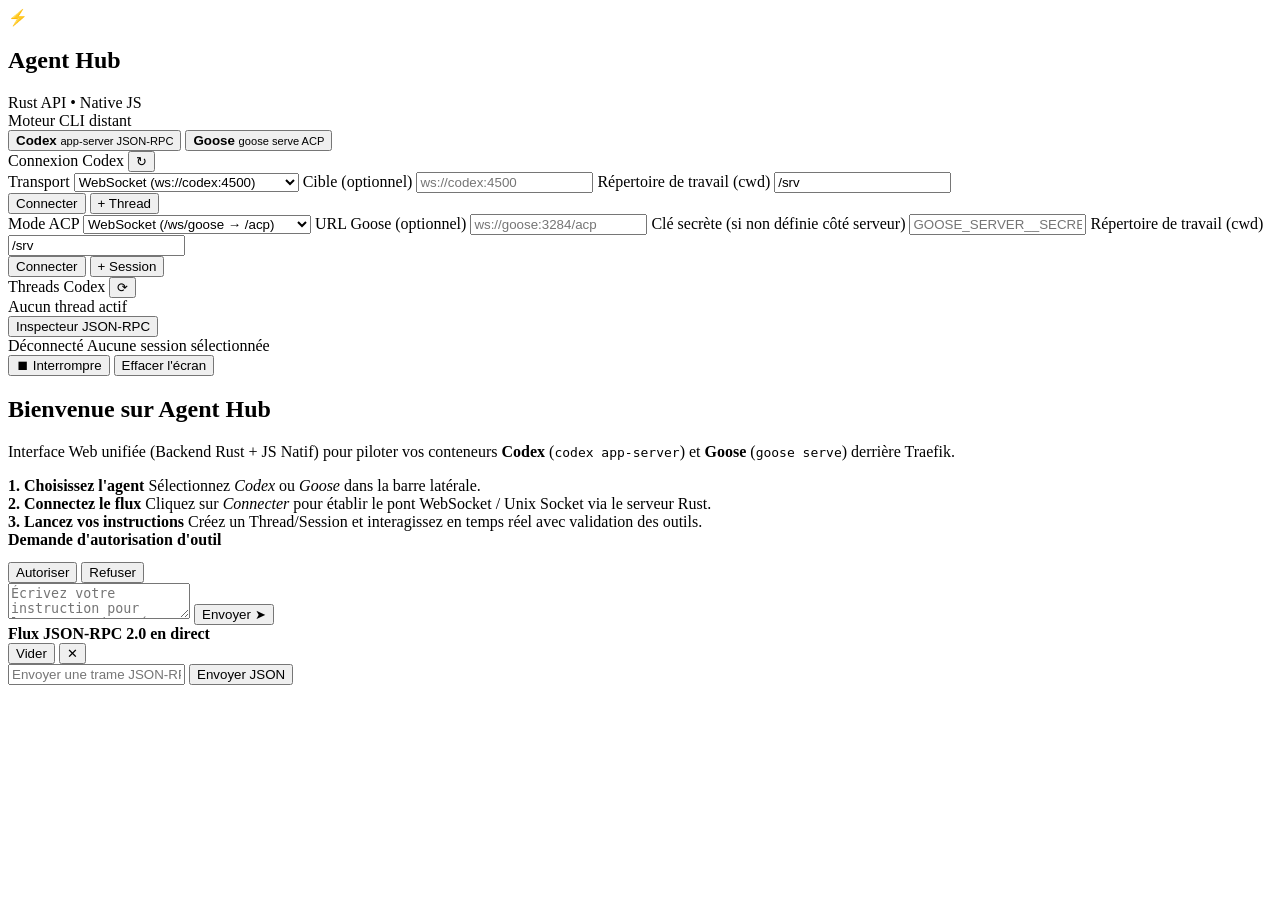
==== static/index.html @ 35272c09 "feat(web): replace third-party apps with custom Rust API + Native JS Agent Hub behind Traefik" ====
<!DOCTYPE html>
<html lang="fr">
<head>
  <meta charset="UTF-8" />
  <meta name="viewport" content="width=device-width, initial-scale=1.0" />
  <title>Agent Hub — Goose &amp; Codex Remote UI</title>
  <link rel="stylesheet" href="/style.css" />
</head>
<body>
  <div class="app-layout">
    <!-- Sidebar -->
    <aside class="sidebar">
      <div class="brand">
        <div class="brand-logo">⚡</div>
        <div>
          <h1>Agent Hub</h1>
          <span class="brand-sub">Rust API &bull; Native JS</span>
        </div>
      </div>

      <!-- Agent Switcher -->
      <div class="section-label">Moteur CLI distant</div>
      <div class="agent-tabs">
        <button id="tab-codex" class="agent-tab active" data-agent="codex">
          <span class="status-dot" id="dot-codex"></span>
          <div class="tab-info">
            <strong>Codex</strong>
            <small>app-server JSON-RPC</small>
          </div>
        </button>
        <button id="tab-goose" class="agent-tab" data-agent="goose">
          <span class="status-dot" id="dot-goose"></span>
          <div class="tab-info">
            <strong>Goose</strong>
            <small>goose serve ACP</small>
          </div>
        </button>
      </div>

      <!-- Connection Configuration Panel -->
      <div class="config-card">
        <div class="config-header">
          <span id="config-title">Connexion Codex</span>
          <button id="btn-probe" class="btn-icon" title="Vérifier l'état des conteneurs">↻</button>
        </div>

        <!-- Codex Controls -->
        <div id="controls-codex" class="agent-controls">
          <label class="field-label">Transport</label>
          <select id="codex-mode" class="input-field">
            <option value="ws">WebSocket (ws://codex:4500)</option>
            <option value="unix">Socket Unix (/run/codex/app.sock)</option>
          </select>

          <label class="field-label">Cible (optionnel)</label>
          <input id="codex-target" type="text" class="input-field" placeholder="ws://codex:4500" />

          <label class="field-label">Répertoire de travail (cwd)</label>
          <input id="codex-cwd" type="text" class="input-field" value="/srv" />

          <div class="btn-row">
            <button id="btn-codex-connect" class="btn btn-primary">Connecter</button>
            <button id="btn-codex-new" class="btn btn-secondary">+ Thread</button>
          </div>
        </div>

        <!-- Goose Controls -->
        <div id="controls-goose" class="agent-controls hidden">
          <label class="field-label">Mode ACP</label>
          <select id="goose-mode" class="input-field">
            <option value="ws">WebSocket (/ws/goose &rarr; /acp)</option>
            <option value="http">HTTP JSON-RPC (/api/goose/acp)</option>
          </select>

          <label class="field-label">URL Goose (optionnel)</label>
          <input id="goose-target" type="text" class="input-field" placeholder="ws://goose:3284/acp" />

          <label class="field-label">Clé secrète (si non définie côté serveur)</label>
          <input id="goose-token" type="password" class="input-field" placeholder="GOOSE_SERVER__SECRET_KEY" />

          <label class="field-label">Répertoire de travail (cwd)</label>
          <input id="goose-cwd" type="text" class="input-field" value="/srv" />

          <div class="btn-row">
            <button id="btn-goose-connect" class="btn btn-primary">Connecter</button>
            <button id="btn-goose-new" class="btn btn-secondary">+ Session</button>
          </div>
        </div>
      </div>

      <!-- Sessions / Threads List -->
      <div class="sessions-header">
        <span class="section-label" id="sessions-label">Threads Codex</span>
        <button id="btn-refresh-sessions" class="btn-icon" title="Rafraîchir la liste">⟳</button>
      </div>
      <div id="session-list" class="session-list">
        <div class="empty-hint">Aucun thread actif</div>
      </div>

      <div class="sidebar-footer">
        <button id="btn-toggle-rpc" class="btn btn-ghost">Inspecteur JSON-RPC</button>
      </div>
    </aside>

    <!-- Main Chat Area -->
    <main class="main-area">
      <header class="topbar">
        <div class="topbar-left">
          <span class="badge" id="conn-badge">Déconnecté</span>
          <span class="active-session-id" id="active-session-display">Aucune session sélectionnée</span>
        </div>
        <div class="topbar-right">
          <button id="btn-interrupt" class="btn btn-danger hidden">⏹ Interrompre</button>
          <button id="btn-clear-chat" class="btn btn-ghost">Effacer l'écran</button>
        </div>
      </header>

      <div id="messages-container" class="messages-container">
        <div class="welcome-card">
          <h2>Bienvenue sur Agent Hub</h2>
          <p>Interface Web unifiée (Backend Rust + JS Natif) pour piloter vos conteneurs <strong>Codex</strong> (<code>codex app-server</code>) et <strong>Goose</strong> (<code>goose serve</code>) derrière Traefik.</p>
          <div class="welcome-steps">
            <div class="step-item">
              <strong>1. Choisissez l'agent</strong>
              <span>Sélectionnez <em>Codex</em> ou <em>Goose</em> dans la barre latérale.</span>
            </div>
            <div class="step-item">
              <strong>2. Connectez le flux</strong>
              <span>Cliquez sur <em>Connecter</em> pour établir le pont WebSocket / Unix Socket via le serveur Rust.</span>
            </div>
            <div class="step-item">
              <strong>3. Lancez vos instructions</strong>
              <span>Créez un Thread/Session et interagissez en temps réel avec validation des outils.</span>
            </div>
          </div>
        </div>
      </div>

      <!-- Pending Approval Banner -->
      <div id="approval-banner" class="approval-banner hidden">
        <div class="approval-info">
          <strong>Demande d'autorisation d'outil</strong>
          <pre id="approval-details"></pre>
        </div>
        <div class="approval-actions">
          <button id="btn-approve" class="btn btn-success">Autoriser</button>
          <button id="btn-decline" class="btn btn-danger">Refuser</button>
        </div>
      </div>

      <!-- Prompt Composer -->
      <form id="prompt-form" class="composer">
        <textarea
          id="prompt-input"
          rows="2"
          placeholder="Écrivez votre instruction pour l'agent... (Entrée pour envoyer, Shift+Entrée pour nouvelle ligne)"
        ></textarea>
        <button type="submit" id="btn-send" class="btn btn-send">Envoyer ➤</button>
      </form>

      <!-- Raw JSON-RPC Inspector Drawer -->
      <section id="rpc-drawer" class="rpc-drawer hidden">
        <div class="rpc-header">
          <strong>Flux JSON-RPC 2.0 en direct</strong>
          <div class="rpc-actions">
            <button id="btn-clear-rpc" class="btn-small">Vider</button>
            <button id="btn-close-rpc" class="btn-small">✕</button>
          </div>
        </div>
        <div id="rpc-log" class="rpc-log"></div>
        <form id="rpc-custom-form" class="rpc-custom-form">
          <input id="rpc-custom-input" type="text" placeholder='Envoyer une trame JSON-RPC brute, ex: {"jsonrpc":"2.0","id":99,"method":"thread/list","params":{}}' />
          <button type="submit" class="btn-small">Envoyer JSON</button>
        </form>
      </section>
    </main>
  </div>

  <script src="/app.js"></script>
</body>
</html>
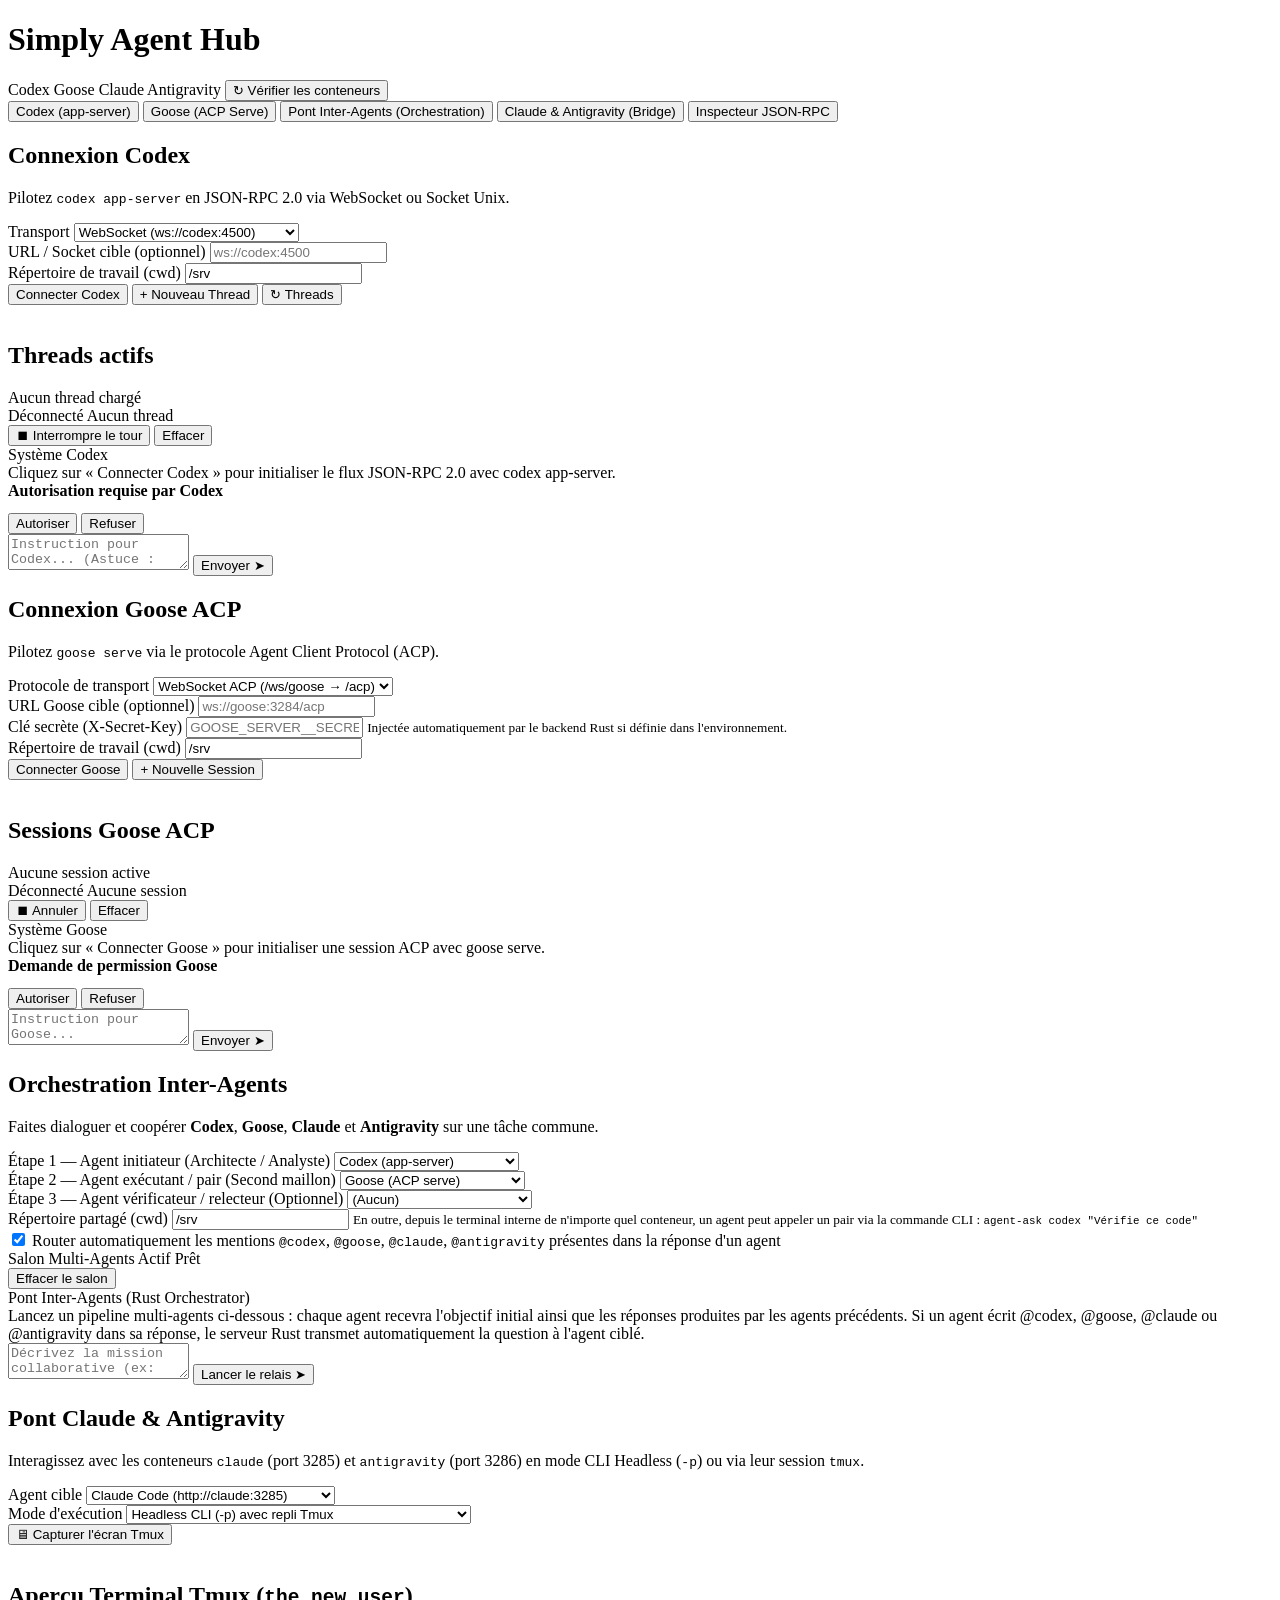
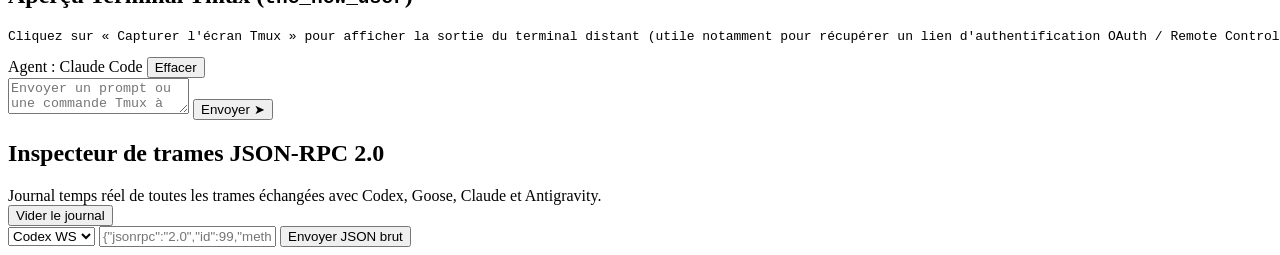
==== commit a505f423: "feat(web): adopt simply_ip_vault KDE Breeze Dark theme and add 4-agent inter-agent orchestration bri" ====
--- a/static/index.html
+++ b/static/index.html
@@ -1,181 +1,363 @@
 <!DOCTYPE html>
 <html lang="fr">
+
 <head>
-  <meta charset="UTF-8" />
-  <meta name="viewport" content="width=device-width, initial-scale=1.0" />
-  <title>Agent Hub — Goose &amp; Codex Remote UI</title>
-  <link rel="stylesheet" href="/style.css" />
+    <meta charset="UTF-8">
+    <meta name="viewport" content="width=device-width, initial-scale=1.0">
+    <meta name="description" content="Simply Agent Hub — Interface Web unifiée et pont d'orchestration inter-agents pour Codex, Goose, Claude et Antigravity.">
+    <title>Simply Agent Hub</title>
+    <link rel="stylesheet" href="/style.css">
 </head>
+
 <body>
-  <div class="app-layout">
-    <!-- Sidebar -->
-    <aside class="sidebar">
-      <div class="brand">
-        <div class="brand-logo">⚡</div>
-        <div>
-          <h1>Agent Hub</h1>
-          <span class="brand-sub">Rust API &bull; Native JS</span>
+    <div id="dashboard-container" class="container">
+        <div id="top-bar" class="top-bar">
+            <header class="header">
+                <div class="logo">
+                    <div class="logo-icon"></div>
+                    <h1>Simply Agent Hub</h1>
+                </div>
+                <div class="header-actions">
+                    <span id="badge-codex" class="badge" title="État du conteneur Codex (app-server)">
+                        <span id="dot-codex" class="status-dot"></span> Codex
+                    </span>
+                    <span id="badge-goose" class="badge" title="État du conteneur Goose (goose serve ACP)">
+                        <span id="dot-goose" class="status-dot"></span> Goose
+                    </span>
+                    <span id="badge-claude" class="badge" title="État du pont Claude (port 3285)">
+                        <span id="dot-claude" class="status-dot"></span> Claude
+                    </span>
+                    <span id="badge-antigravity" class="badge" title="État du pont Antigravity (port 3286)">
+                        <span id="dot-antigravity" class="status-dot"></span> Antigravity
+                    </span>
+                    <button id="btn-probe" class="btn btn-secondary btn-sm">↻ Vérifier les conteneurs</button>
+                </div>
+            </header>
+
+            <!-- Tab Navigation -->
+            <nav class="tab-nav" role="tablist">
+                <button class="tab-btn active" data-tab="codex" role="tab" aria-selected="true">Codex (app-server)</button>
+                <button class="tab-btn" data-tab="goose" role="tab" aria-selected="false">Goose (ACP Serve)</button>
+                <button class="tab-btn" data-tab="inter-agent" role="tab" aria-selected="false">Pont Inter-Agents (Orchestration)</button>
+                <button class="tab-btn" data-tab="peers" role="tab" aria-selected="false">Claude &amp; Antigravity (Bridge)</button>
+                <button class="tab-btn" data-tab="rpc" role="tab" aria-selected="false">Inspecteur JSON-RPC</button>
+            </nav>
         </div>
-      </div>
-
-      <!-- Agent Switcher -->
-      <div class="section-label">Moteur CLI distant</div>
-      <div class="agent-tabs">
-        <button id="tab-codex" class="agent-tab active" data-agent="codex">
-          <span class="status-dot" id="dot-codex"></span>
-          <div class="tab-info">
-            <strong>Codex</strong>
-            <small>app-server JSON-RPC</small>
-          </div>
-        </button>
-        <button id="tab-goose" class="agent-tab" data-agent="goose">
-          <span class="status-dot" id="dot-goose"></span>
-          <div class="tab-info">
-            <strong>Goose</strong>
-            <small>goose serve ACP</small>
-          </div>
-        </button>
-      </div>
-
-      <!-- Connection Configuration Panel -->
-      <div class="config-card">
-        <div class="config-header">
-          <span id="config-title">Connexion Codex</span>
-          <button id="btn-probe" class="btn-icon" title="Vérifier l'état des conteneurs">↻</button>
-        </div>
-
-        <!-- Codex Controls -->
-        <div id="controls-codex" class="agent-controls">
-          <label class="field-label">Transport</label>
-          <select id="codex-mode" class="input-field">
-            <option value="ws">WebSocket (ws://codex:4500)</option>
-            <option value="unix">Socket Unix (/run/codex/app.sock)</option>
-          </select>
-
-          <label class="field-label">Cible (optionnel)</label>
-          <input id="codex-target" type="text" class="input-field" placeholder="ws://codex:4500" />
-
-          <label class="field-label">Répertoire de travail (cwd)</label>
-          <input id="codex-cwd" type="text" class="input-field" value="/srv" />
-
-          <div class="btn-row">
-            <button id="btn-codex-connect" class="btn btn-primary">Connecter</button>
-            <button id="btn-codex-new" class="btn btn-secondary">+ Thread</button>
-          </div>
-        </div>
-
-        <!-- Goose Controls -->
-        <div id="controls-goose" class="agent-controls hidden">
-          <label class="field-label">Mode ACP</label>
-          <select id="goose-mode" class="input-field">
-            <option value="ws">WebSocket (/ws/goose &rarr; /acp)</option>
-            <option value="http">HTTP JSON-RPC (/api/goose/acp)</option>
-          </select>
-
-          <label class="field-label">URL Goose (optionnel)</label>
-          <input id="goose-target" type="text" class="input-field" placeholder="ws://goose:3284/acp" />
-
-          <label class="field-label">Clé secrète (si non définie côté serveur)</label>
-          <input id="goose-token" type="password" class="input-field" placeholder="GOOSE_SERVER__SECRET_KEY" />
-
-          <label class="field-label">Répertoire de travail (cwd)</label>
-          <input id="goose-cwd" type="text" class="input-field" value="/srv" />
-
-          <div class="btn-row">
-            <button id="btn-goose-connect" class="btn btn-primary">Connecter</button>
-            <button id="btn-goose-new" class="btn btn-secondary">+ Session</button>
-          </div>
-        </div>
-      </div>
-
-      <!-- Sessions / Threads List -->
-      <div class="sessions-header">
-        <span class="section-label" id="sessions-label">Threads Codex</span>
-        <button id="btn-refresh-sessions" class="btn-icon" title="Rafraîchir la liste">⟳</button>
-      </div>
-      <div id="session-list" class="session-list">
-        <div class="empty-hint">Aucun thread actif</div>
-      </div>
-
-      <div class="sidebar-footer">
-        <button id="btn-toggle-rpc" class="btn btn-ghost">Inspecteur JSON-RPC</button>
-      </div>
-    </aside>
-
-    <!-- Main Chat Area -->
-    <main class="main-area">
-      <header class="topbar">
-        <div class="topbar-left">
-          <span class="badge" id="conn-badge">Déconnecté</span>
-          <span class="active-session-id" id="active-session-display">Aucune session sélectionnée</span>
-        </div>
-        <div class="topbar-right">
-          <button id="btn-interrupt" class="btn btn-danger hidden">⏹ Interrompre</button>
-          <button id="btn-clear-chat" class="btn btn-ghost">Effacer l'écran</button>
-        </div>
-      </header>
-
-      <div id="messages-container" class="messages-container">
-        <div class="welcome-card">
-          <h2>Bienvenue sur Agent Hub</h2>
-          <p>Interface Web unifiée (Backend Rust + JS Natif) pour piloter vos conteneurs <strong>Codex</strong> (<code>codex app-server</code>) et <strong>Goose</strong> (<code>goose serve</code>) derrière Traefik.</p>
-          <div class="welcome-steps">
-            <div class="step-item">
-              <strong>1. Choisissez l'agent</strong>
-              <span>Sélectionnez <em>Codex</em> ou <em>Goose</em> dans la barre latérale.</span>
+
+        <!-- ═══════════════════════════════════════════════ -->
+        <!-- TAB 1: CODEX (codex app-server)                 -->
+        <!-- ═══════════════════════════════════════════════ -->
+        <main id="tab-codex" class="tab-panel active">
+            <div class="workspace-grid">
+                <section class="card">
+                    <h2>Connexion Codex</h2>
+                    <p class="subtitle">Pilotez <code>codex app-server</code> en JSON-RPC 2.0 via WebSocket ou Socket Unix.</p>
+
+                    <div class="form-group">
+                        <label for="codex-mode">Transport</label>
+                        <select id="codex-mode" class="input-field">
+                            <option value="ws">WebSocket (ws://codex:4500)</option>
+                            <option value="unix">Socket Unix (/run/codex/app.sock)</option>
+                        </select>
+                    </div>
+                    <div class="form-group">
+                        <label for="codex-target">URL / Socket cible (optionnel)</label>
+                        <input id="codex-target" type="text" class="input-field mono" placeholder="ws://codex:4500">
+                    </div>
+                    <div class="form-group">
+                        <label for="codex-cwd">Répertoire de travail (cwd)</label>
+                        <input id="codex-cwd" type="text" class="input-field mono" value="/srv">
+                    </div>
+                    <div class="btn-row">
+                        <button id="btn-codex-connect" class="btn btn-primary">Connecter Codex</button>
+                        <button id="btn-codex-new" class="btn btn-secondary">+ Nouveau Thread</button>
+                        <button id="btn-codex-refresh" class="btn btn-secondary btn-sm">↻ Threads</button>
+                    </div>
+
+                    <hr style="border:none;border-top:1px solid var(--border);margin:1.1rem 0;">
+                    <h2>Threads actifs</h2>
+                    <div id="codex-thread-list" class="session-list">
+                        <div class="field-hint">Aucun thread chargé</div>
+                    </div>
+                </section>
+
+                <section class="card chat-card">
+                    <div class="chat-header">
+                        <div>
+                            <span id="codex-conn-badge" class="badge">Déconnecté</span>
+                            <span id="codex-active-thread" class="badge badge-tier">Aucun thread</span>
+                        </div>
+                        <div class="btn-row" style="margin-top:0;">
+                            <button id="btn-codex-interrupt" class="btn btn-danger btn-sm hidden">⏹ Interrompre le tour</button>
+                            <button id="btn-codex-clear" class="btn btn-secondary btn-sm">Effacer</button>
+                        </div>
+                    </div>
+
+                    <div id="codex-messages" class="messages-stream">
+                        <div class="msg msg-system">
+                            <div class="msg-header"><span>Système Codex</span></div>
+                            <div class="msg-body">Cliquez sur « Connecter Codex » pour initialiser le flux JSON-RPC 2.0 avec codex app-server.</div>
+                        </div>
+                    </div>
+
+                    <div id="codex-approval-banner" class="approval-banner hidden">
+                        <div>
+                            <strong>Autorisation requise par Codex</strong>
+                            <pre id="codex-approval-details"></pre>
+                        </div>
+                        <div class="btn-row">
+                            <button id="btn-codex-approve" class="btn btn-primary btn-sm">Autoriser</button>
+                            <button id="btn-codex-decline" class="btn btn-danger btn-sm">Refuser</button>
+                        </div>
+                    </div>
+
+                    <form id="codex-prompt-form" class="composer-bar">
+                        <textarea id="codex-prompt-input" class="input-field" placeholder="Instruction pour Codex... (Astuce : mentionnez @goose, @claude ou @antigravity pour leur relayer la réponse)"></textarea>
+                        <button type="submit" class="btn btn-primary">Envoyer ➤</button>
+                    </form>
+                </section>
             </div>
-            <div class="step-item">
-              <strong>2. Connectez le flux</strong>
-              <span>Cliquez sur <em>Connecter</em> pour établir le pont WebSocket / Unix Socket via le serveur Rust.</span>
+        </main>
+
+        <!-- ═══════════════════════════════════════════════ -->
+        <!-- TAB 2: GOOSE (goose serve ACP)                  -->
+        <!-- ═══════════════════════════════════════════════ -->
+        <main id="tab-goose" class="tab-panel">
+            <div class="workspace-grid">
+                <section class="card">
+                    <h2>Connexion Goose ACP</h2>
+                    <p class="subtitle">Pilotez <code>goose serve</code> via le protocole Agent Client Protocol (ACP).</p>
+
+                    <div class="form-group">
+                        <label for="goose-mode">Protocole de transport</label>
+                        <select id="goose-mode" class="input-field">
+                            <option value="ws">WebSocket ACP (/ws/goose &rarr; /acp)</option>
+                            <option value="http">HTTP JSON-RPC (/api/goose/acp)</option>
+                        </select>
+                    </div>
+                    <div class="form-group">
+                        <label for="goose-target">URL Goose cible (optionnel)</label>
+                        <input id="goose-target" type="text" class="input-field mono" placeholder="ws://goose:3284/acp">
+                    </div>
+                    <div class="form-group">
+                        <label for="goose-token">Clé secrète (X-Secret-Key)</label>
+                        <input id="goose-token" type="password" class="input-field mono" placeholder="GOOSE_SERVER__SECRET_KEY">
+                        <small class="field-hint">Injectée automatiquement par le backend Rust si définie dans l'environnement.</small>
+                    </div>
+                    <div class="form-group">
+                        <label for="goose-cwd">Répertoire de travail (cwd)</label>
+                        <input id="goose-cwd" type="text" class="input-field mono" value="/srv">
+                    </div>
+                    <div class="btn-row">
+                        <button id="btn-goose-connect" class="btn btn-primary">Connecter Goose</button>
+                        <button id="btn-goose-new" class="btn btn-secondary">+ Nouvelle Session</button>
+                    </div>
+
+                    <hr style="border:none;border-top:1px solid var(--border);margin:1.1rem 0;">
+                    <h2>Sessions Goose ACP</h2>
+                    <div id="goose-session-list" class="session-list">
+                        <div class="field-hint">Aucune session active</div>
+                    </div>
+                </section>
+
+                <section class="card chat-card">
+                    <div class="chat-header">
+                        <div>
+                            <span id="goose-conn-badge" class="badge">Déconnecté</span>
+                            <span id="goose-active-session" class="badge badge-tier">Aucune session</span>
+                        </div>
+                        <div class="btn-row" style="margin-top:0;">
+                            <button id="btn-goose-cancel" class="btn btn-danger btn-sm hidden">⏹ Annuler</button>
+                            <button id="btn-goose-clear" class="btn btn-secondary btn-sm">Effacer</button>
+                        </div>
+                    </div>
+
+                    <div id="goose-messages" class="messages-stream">
+                        <div class="msg msg-system">
+                            <div class="msg-header"><span>Système Goose</span></div>
+                            <div class="msg-body">Cliquez sur « Connecter Goose » pour initialiser une session ACP avec goose serve.</div>
+                        </div>
+                    </div>
+
+                    <div id="goose-approval-banner" class="approval-banner hidden">
+                        <div>
+                            <strong>Demande de permission Goose</strong>
+                            <pre id="goose-approval-details"></pre>
+                        </div>
+                        <div class="btn-row">
+                            <button id="btn-goose-approve" class="btn btn-primary btn-sm">Autoriser</button>
+                            <button id="btn-goose-decline" class="btn btn-danger btn-sm">Refuser</button>
+                        </div>
+                    </div>
+
+                    <form id="goose-prompt-form" class="composer-bar">
+                        <textarea id="goose-prompt-input" class="input-field" placeholder="Instruction pour Goose..."></textarea>
+                        <button type="submit" class="btn btn-primary">Envoyer ➤</button>
+                    </form>
+                </section>
             </div>
-            <div class="step-item">
-              <strong>3. Lancez vos instructions</strong>
-              <span>Créez un Thread/Session et interagissez en temps réel avec validation des outils.</span>
+        </main>
+
+        <!-- ═══════════════════════════════════════════════ -->
+        <!-- TAB 3: INTER-AGENT BRIDGE & ORCHESTRATION       -->
+        <!-- ═══════════════════════════════════════════════ -->
+        <main id="tab-inter-agent" class="tab-panel">
+            <div class="workspace-grid">
+                <section class="card">
+                    <h2>Orchestration Inter-Agents</h2>
+                    <p class="subtitle">Faites dialoguer et coopérer <strong>Codex</strong>, <strong>Goose</strong>, <strong>Claude</strong> et <strong>Antigravity</strong> sur une tâche commune.</p>
+
+                    <div class="form-group">
+                        <label for="bridge-step-1">Étape 1 — Agent initiateur (Architecte / Analyste)</label>
+                        <select id="bridge-step-1" class="input-field">
+                            <option value="codex">Codex (app-server)</option>
+                            <option value="goose">Goose (ACP serve)</option>
+                            <option value="claude">Claude Code (Bridge 3285)</option>
+                            <option value="antigravity">Antigravity (Bridge 3286)</option>
+                        </select>
+                    </div>
+
+                    <div class="form-group">
+                        <label for="bridge-step-2">Étape 2 — Agent exécutant / pair (Second maillon)</label>
+                        <select id="bridge-step-2" class="input-field">
+                            <option value="goose">Goose (ACP serve)</option>
+                            <option value="codex">Codex (app-server)</option>
+                            <option value="claude">Claude Code (Bridge 3285)</option>
+                            <option value="antigravity">Antigravity (Bridge 3286)</option>
+                            <option value="">(Aucun — étape unique)</option>
+                        </select>
+                    </div>
+
+                    <div class="form-group">
+                        <label for="bridge-step-3">Étape 3 — Agent vérificateur / relecteur (Optionnel)</label>
+                        <select id="bridge-step-3" class="input-field">
+                            <option value="">(Aucun)</option>
+                            <option value="claude">Claude Code (Bridge 3285)</option>
+                            <option value="antigravity">Antigravity (Bridge 3286)</option>
+                            <option value="codex">Codex (app-server)</option>
+                            <option value="goose">Goose (ACP serve)</option>
+                        </select>
+                    </div>
+
+                    <div class="form-group">
+                        <label for="bridge-cwd">Répertoire partagé (cwd)</label>
+                        <input id="bridge-cwd" type="text" class="input-field mono" value="/srv">
+                        <small class="field-hint">
+                            En outre, depuis le terminal interne de n'importe quel conteneur, un agent peut appeler un pair via la commande CLI :
+                            <code>agent-ask codex "Vérifie ce code"</code>
+                        </small>
+                    </div>
+
+                    <div class="form-group">
+                        <label>
+                            <input type="checkbox" id="bridge-auto-mention" checked>
+                            Router automatiquement les mentions <code>@codex</code>, <code>@goose</code>, <code>@claude</code>, <code>@antigravity</code> présentes dans la réponse d'un agent
+                        </label>
+                    </div>
+                </section>
+
+                <section class="card chat-card">
+                    <div class="chat-header">
+                        <div>
+                            <span class="badge badge-online">Salon Multi-Agents Actif</span>
+                            <span id="bridge-status-badge" class="badge badge-tier">Prêt</span>
+                        </div>
+                        <button id="btn-bridge-clear" class="btn btn-secondary btn-sm">Effacer le salon</button>
+                    </div>
+
+                    <div id="bridge-messages" class="messages-stream">
+                        <div class="msg msg-system">
+                            <div class="msg-header"><span>Pont Inter-Agents (Rust Orchestrator)</span></div>
+                            <div class="msg-body">Lancez un pipeline multi-agents ci-dessous : chaque agent recevra l'objectif initial ainsi que les réponses produites par les agents précédents. Si un agent écrit @codex, @goose, @claude ou @antigravity dans sa réponse, le serveur Rust transmet automatiquement la question à l'agent ciblé.</div>
+                        </div>
+                    </div>
+
+                    <form id="bridge-form" class="composer-bar">
+                        <textarea id="bridge-input" class="input-field" placeholder="Décrivez la mission collaborative (ex: 'Analyse l'architecture de /srv puis propose et vérifie un correctif')..."></textarea>
+                        <button type="submit" id="btn-bridge-run" class="btn btn-primary">Lancer le relais ➤</button>
+                    </form>
+                </section>
             </div>
-          </div>
-        </div>
-      </div>
-
-      <!-- Pending Approval Banner -->
-      <div id="approval-banner" class="approval-banner hidden">
-        <div class="approval-info">
-          <strong>Demande d'autorisation d'outil</strong>
-          <pre id="approval-details"></pre>
-        </div>
-        <div class="approval-actions">
-          <button id="btn-approve" class="btn btn-success">Autoriser</button>
-          <button id="btn-decline" class="btn btn-danger">Refuser</button>
-        </div>
-      </div>
-
-      <!-- Prompt Composer -->
-      <form id="prompt-form" class="composer">
-        <textarea
-          id="prompt-input"
-          rows="2"
-          placeholder="Écrivez votre instruction pour l'agent... (Entrée pour envoyer, Shift+Entrée pour nouvelle ligne)"
-        ></textarea>
-        <button type="submit" id="btn-send" class="btn btn-send">Envoyer ➤</button>
-      </form>
-
-      <!-- Raw JSON-RPC Inspector Drawer -->
-      <section id="rpc-drawer" class="rpc-drawer hidden">
-        <div class="rpc-header">
-          <strong>Flux JSON-RPC 2.0 en direct</strong>
-          <div class="rpc-actions">
-            <button id="btn-clear-rpc" class="btn-small">Vider</button>
-            <button id="btn-close-rpc" class="btn-small">✕</button>
-          </div>
-        </div>
-        <div id="rpc-log" class="rpc-log"></div>
-        <form id="rpc-custom-form" class="rpc-custom-form">
-          <input id="rpc-custom-input" type="text" placeholder='Envoyer une trame JSON-RPC brute, ex: {"jsonrpc":"2.0","id":99,"method":"thread/list","params":{}}' />
-          <button type="submit" class="btn-small">Envoyer JSON</button>
-        </form>
-      </section>
-    </main>
-  </div>
-
-  <script src="/app.js"></script>
+        </main>
+
+        <!-- ═══════════════════════════════════════════════ -->
+        <!-- TAB 4: CLAUDE & ANTIGRAVITY (BRIDGE & TMUX)     -->
+        <!-- ═══════════════════════════════════════════════ -->
+        <main id="tab-peers" class="tab-panel">
+            <div class="workspace-grid">
+                <section class="card">
+                    <h2>Pont Claude &amp; Antigravity</h2>
+                    <p class="subtitle">Interagissez avec les conteneurs <code>claude</code> (port 3285) et <code>antigravity</code> (port 3286) en mode CLI Headless (<code>-p</code>) ou via leur session <code>tmux</code>.</p>
+
+                    <div class="form-group">
+                        <label for="peer-agent">Agent cible</label>
+                        <select id="peer-agent" class="input-field">
+                            <option value="claude">Claude Code (http://claude:3285)</option>
+                            <option value="antigravity">Antigravity CLI (http://antigravity:3286)</option>
+                        </select>
+                    </div>
+
+                    <div class="form-group">
+                        <label for="peer-mode">Mode d'exécution</label>
+                        <select id="peer-mode" class="input-field">
+                            <option value="auto">Headless CLI (-p) avec repli Tmux</option>
+                            <option value="tmux">Injection directe dans la session Tmux (the_new_user)</option>
+                        </select>
+                    </div>
+
+                    <div class="btn-row">
+                        <button id="btn-peer-capture" class="btn btn-secondary">🖥 Capturer l'écran Tmux</button>
+                    </div>
+
+                    <hr style="border:none;border-top:1px solid var(--border);margin:1.1rem 0;">
+                    <h2>Aperçu Terminal Tmux (<code>the_new_user</code>)</h2>
+                    <pre id="peer-tmux-output" class="terminal-preview">Cliquez sur « Capturer l'écran Tmux » pour afficher la sortie du terminal distant (utile notamment pour récupérer un lien d'authentification OAuth / Remote Control).</pre>
+                </section>
+
+                <section class="card chat-card">
+                    <div class="chat-header">
+                        <span class="badge badge-tier" id="peer-active-label">Agent : Claude Code</span>
+                        <button id="btn-peer-clear" class="btn btn-secondary btn-sm">Effacer</button>
+                    </div>
+
+                    <div id="peer-messages" class="messages-stream"></div>
+
+                    <form id="peer-form" class="composer-bar">
+                        <textarea id="peer-input" class="input-field" placeholder="Envoyer un prompt ou une commande Tmux à Claude / Antigravity..."></textarea>
+                        <button type="submit" class="btn btn-primary">Envoyer ➤</button>
+                    </form>
+                </section>
+            </div>
+        </main>
+
+        <!-- ═══════════════════════════════════════════════ -->
+        <!-- TAB 5: JSON-RPC 2.0 INSPECTOR                   -->
+        <!-- ═══════════════════════════════════════════════ -->
+        <main id="tab-rpc" class="tab-panel">
+            <section class="card chat-card">
+                <div class="chat-header">
+                    <div>
+                        <h2>Inspecteur de trames JSON-RPC 2.0</h2>
+                        <p class="subtitle" style="margin-bottom:0;">Journal temps réel de toutes les trames échangées avec Codex, Goose, Claude et Antigravity.</p>
+                    </div>
+                    <button id="btn-clear-rpc" class="btn btn-secondary btn-sm">Vider le journal</button>
+                </div>
+
+                <div id="rpc-log" class="messages-stream" style="font-family:var(--font-mono);font-size:0.8rem;"></div>
+
+                <form id="rpc-custom-form" class="composer-bar">
+                    <select id="rpc-target-agent" class="input-field" style="max-width:180px;">
+                        <option value="codex">Codex WS</option>
+                        <option value="goose">Goose WS</option>
+                    </select>
+                    <input id="rpc-custom-input" type="text" class="input-field mono" placeholder='{"jsonrpc":"2.0","id":99,"method":"thread/list","params":{}}'>
+                    <button type="submit" class="btn btn-primary">Envoyer JSON brut</button>
+                </form>
+            </section>
+        </main>
+    </div>
+
+    <script src="/app.js"></script>
 </body>
+
 </html>
